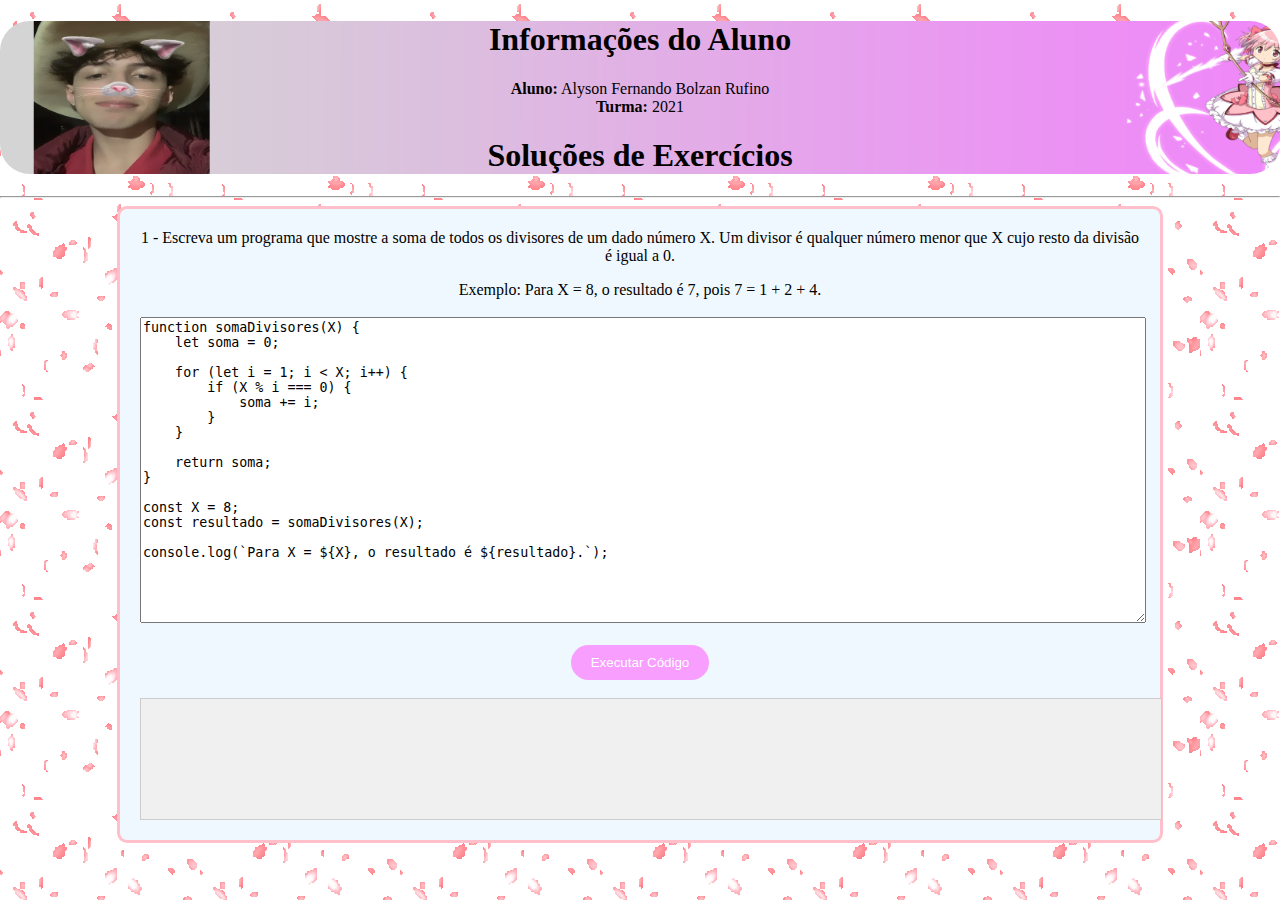
==== jsexercicios.html @ 460cb1ec "Add files via upload" ====
<!DOCTYPE html>
<html lang="en">
<head>
    <meta charset="UTF-8">
    <meta name="viewport" content="width=device-width, initial-scale=1.0">
    <title>Exercicios JS</title>
<style>
    body {
    margin: 0;
    padding: 0;
    font-family: cursive;
    background: url(imagens/7936dc2a46b4f9b0edb5714d84d5df710de1445er1-200-200_00.gif);
}
.center-div {
    background-color: aliceblue;
    max-width: 1000px;
    margin: 0 auto; 
    padding: 20px; 
    border-radius: 10px; 
    border: 3px solid pink;
}
#codigo {
    width: 100%;
    height: 300px;
}
#resultado {
    width: 100%;
    height: 100px;
    background-color: #f0f0f0;
    border: 1px solid #ccc;
    padding: 10px;
}
#rodarCodigo {
            border: none;
            background-color: #f79eff;
            color: #fff;
            padding: 10px 20px;
            border-radius: 20px;
            cursor: pointer;
            transition: background-color 0.3s;
        }

        #rodarCodigo:hover {
            background-color: #e672c3;
        }
        
</style>
</head>
<body>
<div style="background: url(imagens/Novo\ Projeto\ \(1\).webp) no-repeat; background-size: cover; border-radius: 30px;">
<h1><center>Informações do Aluno</h1></center>
<center><b>Aluno:</b> Alyson Fernando Bolzan Rufino</center>
<center><b>Turma:</b> 2021</center>
<center><h1>Soluções de Exercícios</h1></center>
</div>
<hr>

<div class="center-div">
<center>1 - Escreva um programa que mostre a soma de todos os divisores de um dado número X. Um divisor é qualquer número menor que X cujo resto da divisão é igual a 0.</center>
<p>
</p>    
<center>Exemplo: Para X = 8, o resultado é 7, pois 7 = 1 + 2 + 4.</center>

<br>

<textarea id="codigo">
function somaDivisores(X) {
    let soma = 0;

    for (let i = 1; i < X; i++) {
        if (X % i === 0) {
            soma += i;
        }
    }

    return soma;
}

const X = 8;
const resultado = somaDivisores(X);

console.log(`Para X = ${X}, o resultado é ${resultado}.`);
</textarea>
<br>
<br>
<center><button id="rodarCodigo" onclick="rodarCodigo()">Executar Código</button></center>
<br>

<div id="resultado"></div>

<script>
    function rodarCodigo() {
        const code = document.getElementById("codigo").value;
        try {
            eval(code);
        } catch (error) {
            document.getElementById("resultado").textContent = "Erro: " + error;
        }
    }
</script>




</div>


</body>
</html>
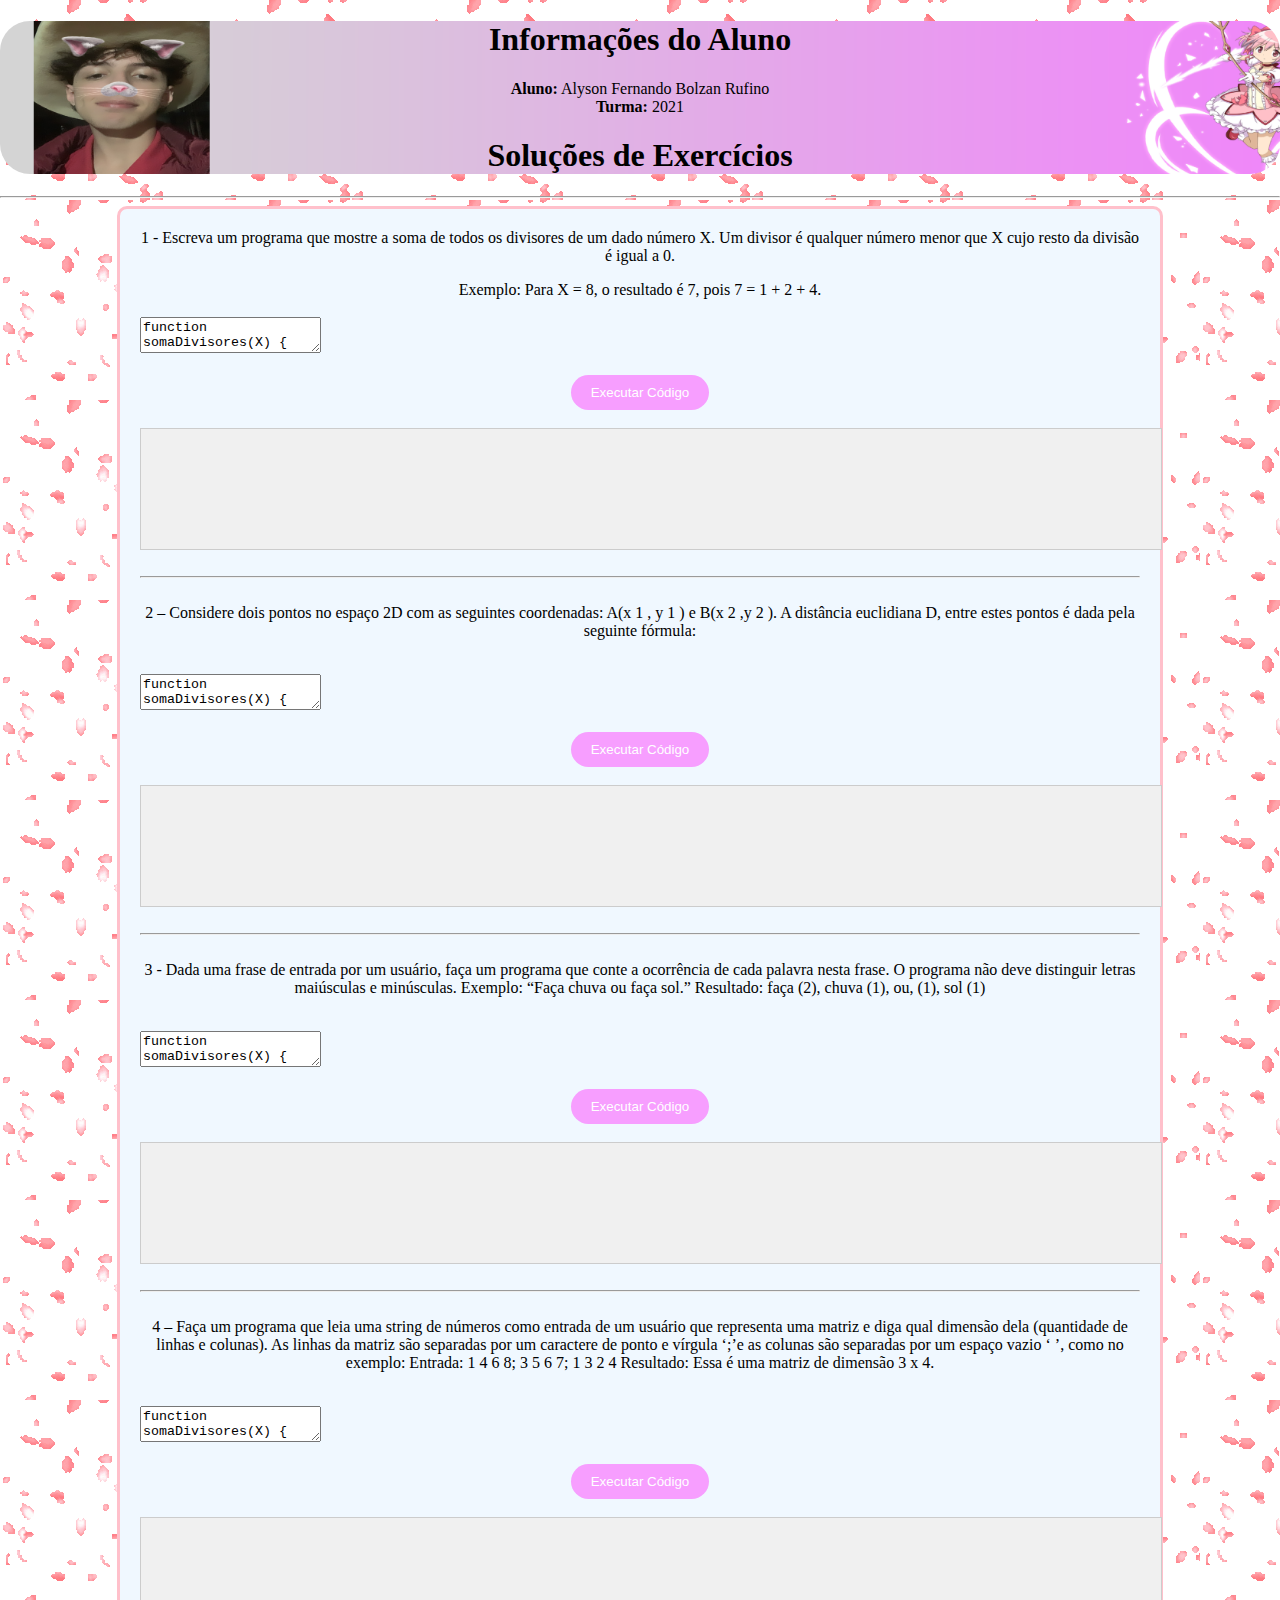
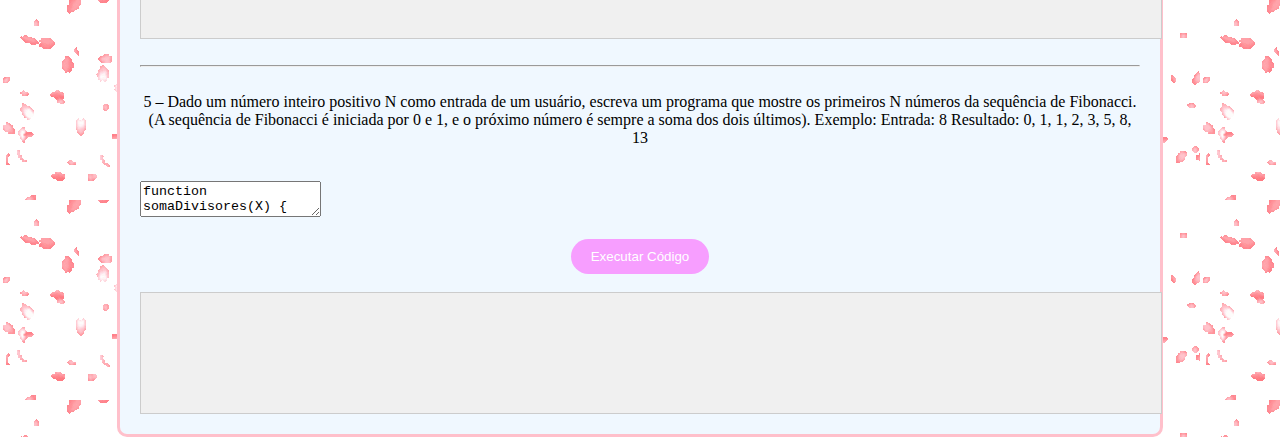
==== commit f83838c8: "Add files via upload" ====
--- a/jsexercicios.html
+++ b/jsexercicios.html
@@ -63,44 +63,185 @@
 
 <br>
 
-<textarea id="codigo">
-function somaDivisores(X) {
-    let soma = 0;
-
-    for (let i = 1; i < X; i++) {
-        if (X % i === 0) {
-            soma += i;
-        }
-    }
-
-    return soma;
-}
-
-const X = 8;
-const resultado = somaDivisores(X);
-
-console.log(`Para X = ${X}, o resultado é ${resultado}.`);
-</textarea>
-<br>
-<br>
-<center><button id="rodarCodigo" onclick="rodarCodigo()">Executar Código</button></center>
-<br>
-
-<div id="resultado"></div>
-
-<script>
-    function rodarCodigo() {
-        const code = document.getElementById("codigo").value;
-        try {
-            eval(code);
-        } catch (error) {
-            document.getElementById("resultado").textContent = "Erro: " + error;
-        }
-    }
-</script>
-
-
-
+<textarea id="1">
+function somaDivisores(X) {
+    let soma = 0;
+
+    for (let i = 1; i < X; i++) {
+        if (X % i === 0) {
+            soma += i;
+        }
+    }
+
+    return soma;
+}
+
+const X = 8;
+const resultado = somaDivisores(X);
+
+console.log(`Para X = ${X}, o resultado é ${resultado}.`);
+</textarea>
+<br>
+<br>
+<center><button id="rodarCodigo" onclick="rodarCodigo()">Executar Código</button></center>
+<br>
+
+<div id="resultado"></div>
+<br>
+<hr>
+<br>
+<center>2 – Considere dois pontos no espaço 2D com as seguintes coordenadas: A(x 1 , y 1 ) e B(x 2 ,y 2 ). A distância euclidiana D, entre estes pontos é dada pela seguinte fórmula:</center>
+<p>
+</p>    
+
+<br>
+
+
+<textarea id="1">
+function somaDivisores(X) {
+    let soma = 0;
+
+    for (let i = 1; i < X; i++) {
+        if (X % i === 0) {
+            soma += i;
+        }
+    }
+
+    return soma;
+}
+
+const X = 8;
+const resultado = somaDivisores(X);
+
+console.log(`Para X = ${X}, o resultado é ${resultado}.`);
+</textarea>
+<br>
+<br>
+<center><button id="rodarCodigo" onclick="rodarCodigo()">Executar Código</button></center>
+<br>
+
+<div id="resultado"></div>
+
+<br>
+<hr>
+<br>
+<center>3 - Dada uma frase de entrada por um usuário, faça um programa que conte a ocorrência de
+    cada palavra nesta frase. O programa não deve distinguir letras maiúsculas e minúsculas.
+    Exemplo: “Faça chuva ou faça sol.”
+    Resultado: faça (2), chuva (1), ou, (1), sol (1)</center>
+<p>
+</p>    
+
+<br>
+
+
+<textarea id="1">
+function somaDivisores(X) {
+    let soma = 0;
+
+    for (let i = 1; i < X; i++) {
+        if (X % i === 0) {
+            soma += i;
+        }
+    }
+
+    return soma;
+}
+
+const X = 8;
+const resultado = somaDivisores(X);
+
+console.log(`Para X = ${X}, o resultado é ${resultado}.`);
+</textarea>
+<br>
+<br>
+<center><button id="rodarCodigo" onclick="rodarCodigo()">Executar Código</button></center>
+<br>
+
+<div id="resultado"></div>
+
+<br>
+<hr>
+<br>
+<center>4 – Faça um programa que leia uma string de números como entrada de um usuário que
+    representa uma matriz e diga qual dimensão dela (quantidade de linhas e colunas). As linhas
+    da matriz são separadas por um caractere de ponto e vírgula ‘;’e as colunas são separadas por
+    um espaço vazio ‘ ’, como no exemplo:
+    Entrada: 1 4 6 8; 3 5 6 7; 1 3 2 4
+    Resultado: Essa é uma matriz de dimensão 3 x 4.</center>
+<p>
+</p>    
+
+<br>
+
+
+<textarea id="1">
+function somaDivisores(X) {
+    let soma = 0;
+
+    for (let i = 1; i < X; i++) {
+        if (X % i === 0) {
+            soma += i;
+        }
+    }
+
+    return soma;
+}
+
+const X = 8;
+const resultado = somaDivisores(X);
+
+console.log(`Para X = ${X}, o resultado é ${resultado}.`);
+</textarea>
+<br>
+<br>
+<center><button id="rodarCodigo" onclick="rodarCodigo()">Executar Código</button></center>
+<br>
+
+<div id="resultado"></div>
+
+<br>
+<hr>
+<br>
+<center>5 – Dado um número inteiro positivo N como entrada de um usuário, escreva um programa
+    que mostre os primeiros N números da sequência de Fibonacci. (A sequência de Fibonacci é
+    iniciada por 0 e 1, e o próximo número é sempre a soma dos dois últimos). Exemplo:
+    Entrada: 8
+    Resultado: 0, 1, 1, 2, 3, 5, 8, 13</center>
+<p>
+</p>    
+
+<br>
+
+
+<textarea id="1">
+function somaDivisores(X) {
+    let soma = 0;
+
+    for (let i = 1; i < X; i++) {
+        if (X % i === 0) {
+            soma += i;
+        }
+    }
+
+    return soma;
+}
+
+const X = 8;
+const resultado = somaDivisores(X);
+
+console.log(`Para X = ${X}, o resultado é ${resultado}.`);
+</textarea>
+<br>
+<br>
+<center><button id="rodarCodigo" onclick="rodarCodigo()">Executar Código</button></center>
+<br>
+
+<div id="resultado"></div>
+
+
+
+<script src="js/jsexercicios.js"></script>
 
 </div>
 
